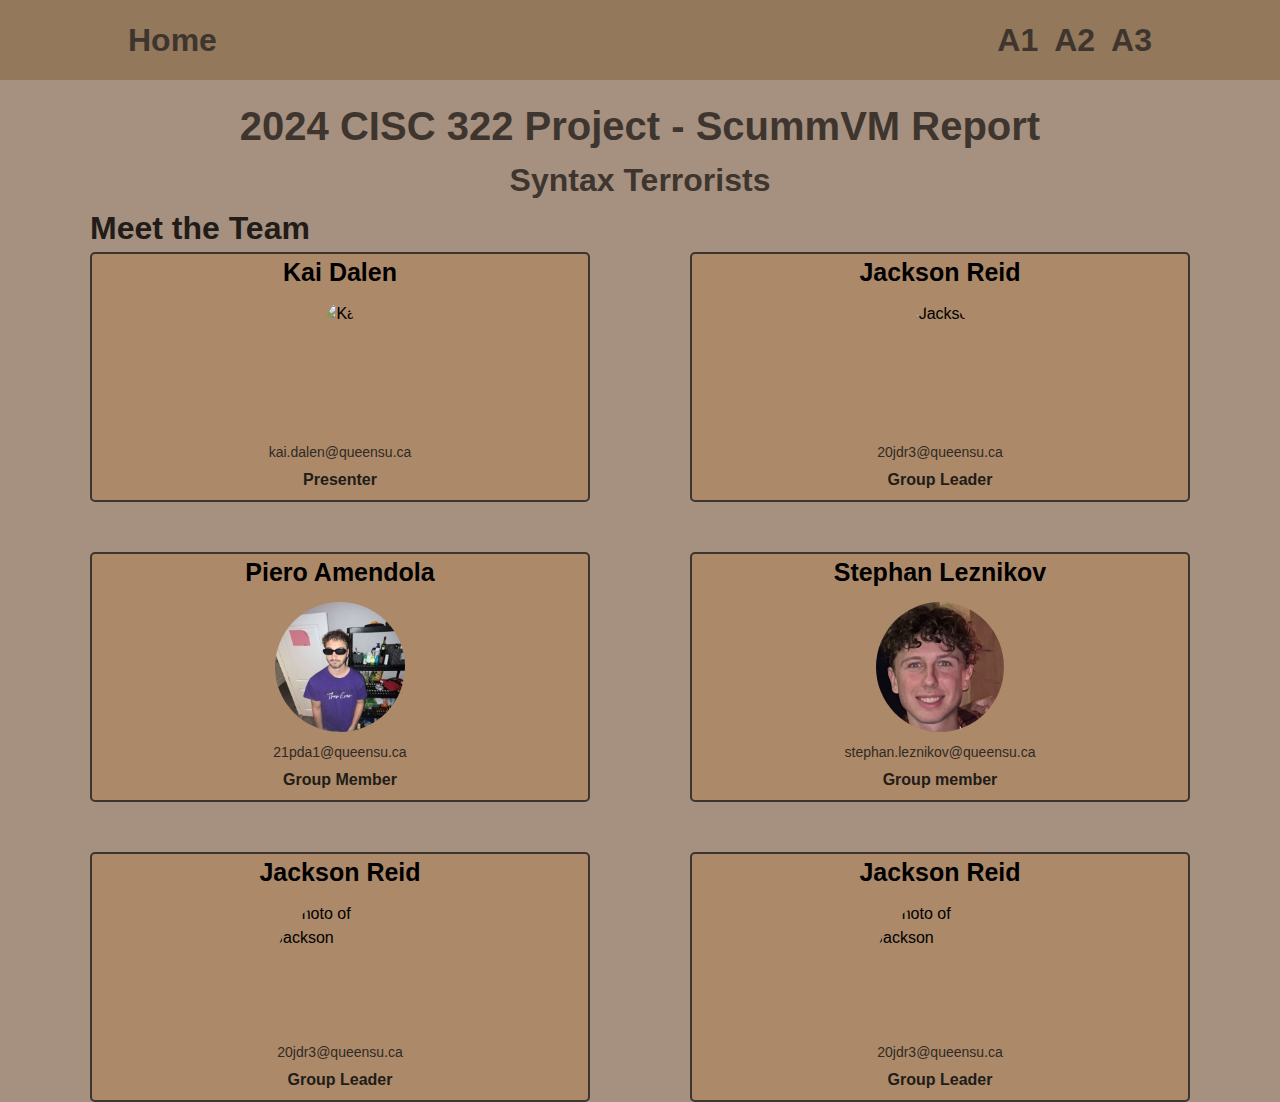
==== index.html @ a6118286 "restructuring" ====
<!DOCTYPE html>
<html lang="en">
<head>
    <meta charset="UTF-8">
    <meta name="viewport" content="width=device-width, initial-scale=1.0">
    <title>ScummVM Report - CISC322</title>
    <link rel="stylesheet" href="styles.css">
</head>
    <header>
        <div class="homeGroup">
            <h3>Home</h3>
        </div>
        <!-- <div class="titleGroup">
            <h3>ScummVM Report - Syntax Terrorists</h3>
        </div> -->
        <div class="asgnGroup">
            <h3>A1</h3>
            <h3>A2</h3>
            <h3>A3</h3>
        </div>
    </header>

    <body>
        <h1 class="title">2024 CISC 322 Project - ScummVM Report</h1>
        <h3>Syntax Terrorists</h3>
        <div class="content">
            <h3>Meet the Team</h3>
            <div class="grpMemCnt">
                <div class="grpMember">
                    <div class="name">Kai Dalen</div>
                    <div class="photo"><img src="./photos/Kai.png" alt="Kai"></div>
                    <div class="email">kai.dalen@queensu.ca</div>
                    <div class="role">Presenter</div>
                </div>
                <div class="grpMember">
                    <div class="name">Jackson Reid</div>
                    <div class="photo"><img src="./photos/jackson.png" alt="Jackson"></div>
                    <div class="email">20jdr3@queensu.ca</div>
                    <div class="role">Group Leader</div>
                </div>
                <div class="grpMember">
                    <div class="name">Piero Amendola</div>
                    <div class="photo"><img src="./photos/perio.png" alt="Perio"></div>
                    <div class="email">21pda1@queensu.ca</div>
                    <div class="role">Group Member</div>
                </div>
                <div class="grpMember">
                    <div class="name">Stephan Leznikov</div>
                    <div class="photo"><img src="./photos/stephan.jpg" alt="Photo of Jackson"></div>
                    <div class="email">stephan.leznikov@queensu.ca</div>
                    <div class="role">Group member</div>
                </div>
                <div class="grpMember">
                    <div class="name">Jackson Reid</div>
                    <div class="photo"><img src="./photos/jackson.png" alt="Photo of Jackson"></div>
                    <div class="email">20jdr3@queensu.ca</div>
                    <div class="role">Group Leader</div>
                </div>
                <div class="grpMember">
                    <div class="name">Jackson Reid</div>
                    <div class="photo"><img src="./photos/jackson.png" alt="Photo of Jackson"></div>
                    <div class="email">20jdr3@queensu.ca</div>
                    <div class="role">Group Leader</div>
                </div>
            </div>
        </div>
    </body>

    <footer>

    </footer>
</html>
---- styles.css ----
/*
******************************
* RESET DEFAULT WEB SETTINGS *
******************************
*/

/*
  1. Use a more-intuitive box-sizing model.
*/
*, *::before, *::after {
    box-sizing: border-box;
}
/*
2. Remove default margin
*/
* {
margin: 0;
}
/*
Typographic tweaks!
3. Add accessible line-height
4. Improve text rendering
*/
body {
line-height: 1.5;
-webkit-font-smoothing: antialiased;
}

/*
5. Improve media defaults
*/
img, picture, video, canvas, svg {
display: block;
max-width: 100%;
}

/*
6. Remove built-in form typography styles
*/
input, button, textarea, select {
font: inherit;
}

/*
7. Avoid text overflows
*/
p, h1, h2, h3, h4, h5, h6 {
overflow-wrap: break-word;
}

/*
8. Create a root stacking context
*/
#root, #__next {
isolation: isolate;
}

html {
    font-family: Helvetica, sans-serif
}

header {
    display: flex;
    flex-direction: row;
    justify-content: space-between;
    align-items: center;
    width: 100%;
    top: 0;
    padding: 16px 128px;

    background-color: #93785b;
}

.asgnGroup {
    display: flex;
    flex-direction: row;
    column-gap: 16px;
}

body {
    display: flex;
    flex-direction: column;
    align-items: center;
    background-color: #A69080;
    height: 80vh;
    width: 100%;
}

.title {
    padding-top: 16px;
}

.grpMemCnt {
    width: 1100px;
    display: flex;
    flex-direction: row;
    flex-wrap: wrap;
    justify-content: space-between;
    row-gap: 50px;
}

.grpMember {
    width: 500px;
    height: 250px;
    background-color: #Ac8968;
    border: 2px solid #3e362e;;
    border-radius: 5px;
}
.name {
    text-align: center;
    font-weight: bold;
    font-size: 25px;
}
.photo {
    justify-content: center;
    align-items: center;
    height: 150px;
    width: 150px;
    margin: auto;
    overflow: hidden;
    /* Hides the overflowed parts of the image */
    display: flex;
    /* Ensures content is centered if needed */
    padding: 10px;
}

.photo img {
    height: 100%;
    width: auto;
    /* Adjusts the image proportionally */
    object-fit: cover;
    /* Crops the image while maintaining aspect ratio */
    display: block;
    margin: auto;
    border-radius: 50%;
}

.role {
    text-align: center;
    color: #211c18;
    margin: 5px 0;
    font-weight: bold;
}

.email {
    text-align: center;
    color: #302a25;
    font-size: 14px;
}
.content > h3 {
    /* color: white; */
    color: #211c18;
}

footer {
    display: flex;
    flex-direction: row;
    background-color: black;
}

h3, h1 {
    font-size: 32px;
    color: #3e362e;
}

h1 {
    font-size: 40px;
}
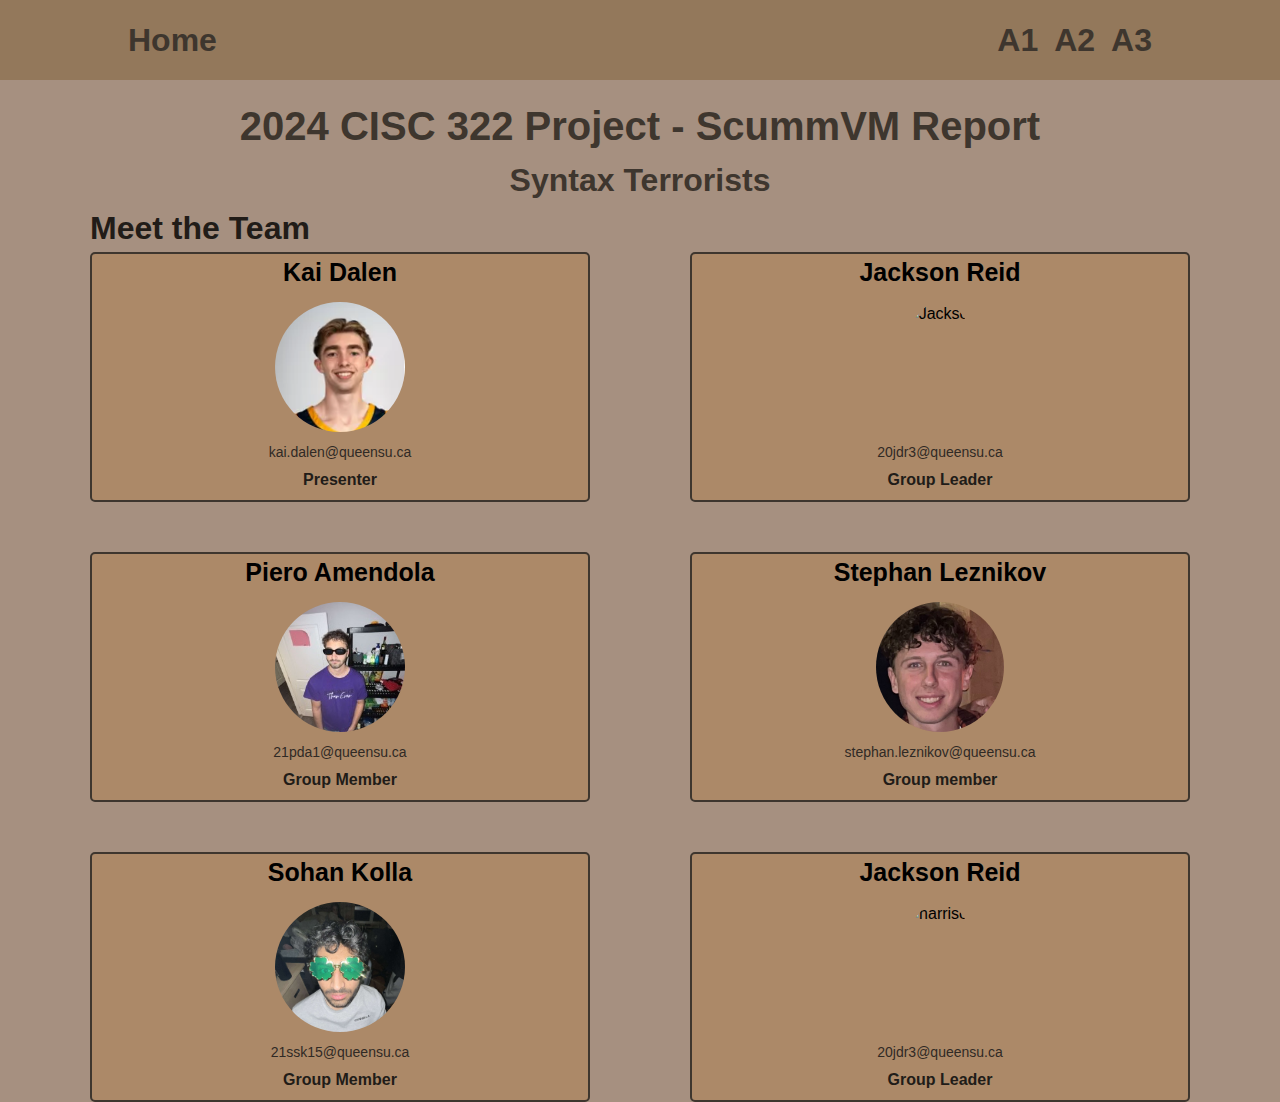
==== commit d6a22b86: "A0 website doen" ====
--- a/index.html
+++ b/index.html
@@ -28,7 +28,7 @@
             <div class="grpMemCnt">
                 <div class="grpMember">
                     <div class="name">Kai Dalen</div>
-                    <div class="photo"><img src="./photos/Kai.png" alt="Kai"></div>
+                    <div class="photo"><img src="./photos/kai.png" alt="Kai"></div>
                     <div class="email">kai.dalen@queensu.ca</div>
                     <div class="role">Presenter</div>
                 </div>
@@ -46,19 +46,19 @@
                 </div>
                 <div class="grpMember">
                     <div class="name">Stephan Leznikov</div>
-                    <div class="photo"><img src="./photos/stephan.jpg" alt="Photo of Jackson"></div>
+                    <div class="photo"><img src="./photos/stephan.jpg" alt="stephan"></div>
                     <div class="email">stephan.leznikov@queensu.ca</div>
                     <div class="role">Group member</div>
                 </div>
                 <div class="grpMember">
-                    <div class="name">Jackson Reid</div>
-                    <div class="photo"><img src="./photos/jackson.png" alt="Photo of Jackson"></div>
-                    <div class="email">20jdr3@queensu.ca</div>
-                    <div class="role">Group Leader</div>
+                    <div class="name">Sohan Kolla</div>
+                    <div class="photo"><img src="./photos/sohan.jpg" alt="sohan"></div>
+                    <div class="email">21ssk15@queensu.ca</div>
+                    <div class="role">Group Member</div>
                 </div>
                 <div class="grpMember">
                     <div class="name">Jackson Reid</div>
-                    <div class="photo"><img src="./photos/jackson.png" alt="Photo of Jackson"></div>
+                    <div class="photo"><img src="./photos/harrison.jpg" alt="harrison"></div>
                     <div class="email">20jdr3@queensu.ca</div>
                     <div class="role">Group Leader</div>
                 </div>
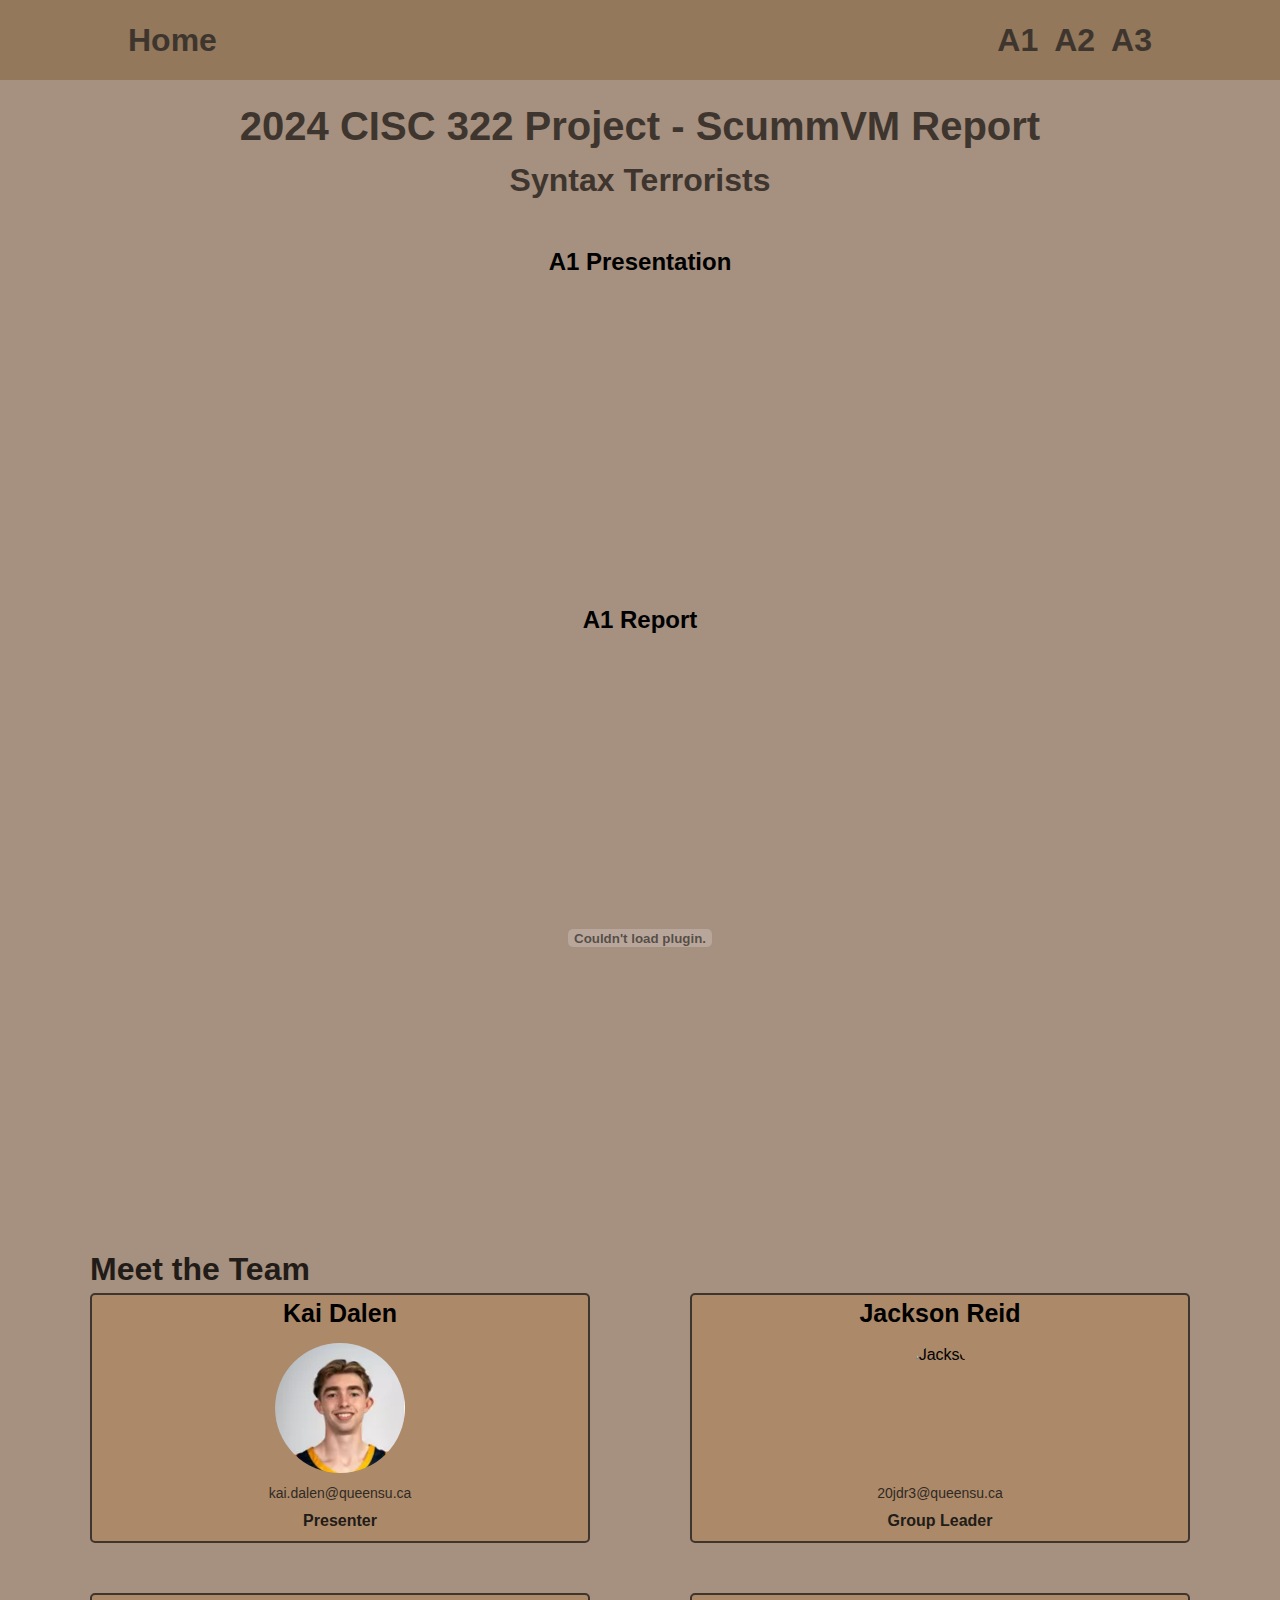
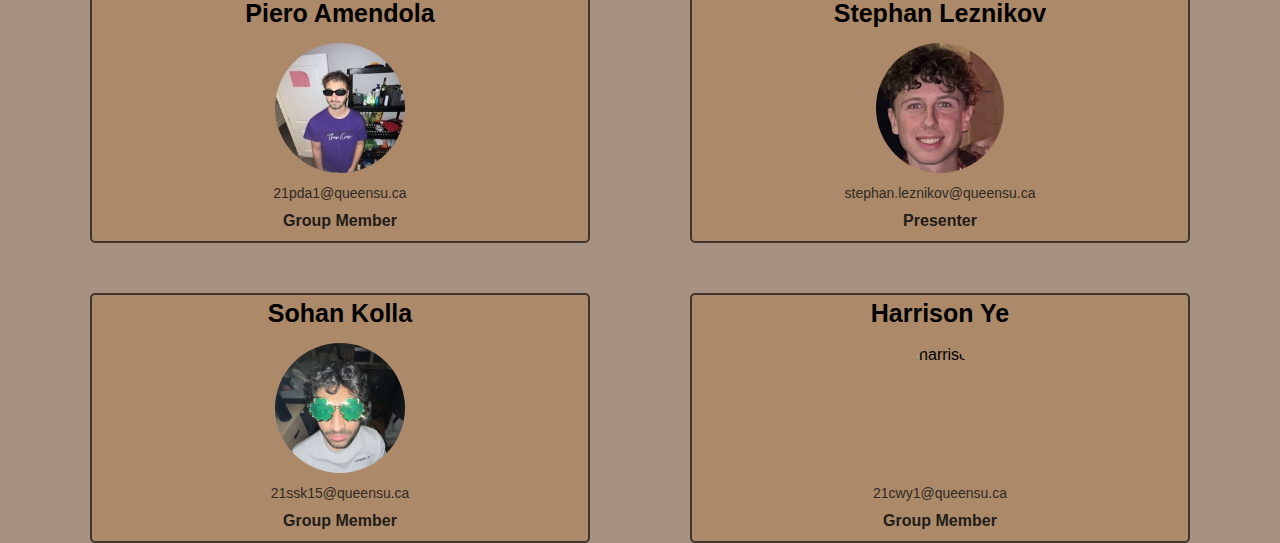
==== commit 3684ff1b: "a1 added" ====
--- a/index.html
+++ b/index.html
@@ -10,7 +10,7 @@
         <div class="homeGroup">
             <h3>Home</h3>
         </div>
-        <!-- <div class="titleGroup">
+        <!-- <div class="titleGroup done">
             <h3>ScummVM Report - Syntax Terrorists</h3>
         </div> -->
         <div class="asgnGroup">
@@ -22,7 +22,21 @@
 
     <body>
         <h1 class="title">2024 CISC 322 Project - ScummVM Report</h1>
-        <h3>Syntax Terrorists</h3>
+        <h3 style="margin-bottom: 20px;">Syntax Terrorists</h3>
+<h2 style="margin-top: 20px;">A1 Presentation</h2>
+
+        <div class="video">
+           <iframe width="560" height="315" src="https://www.youtube.com/embed/5ssgYwoFZN4?si=iwjyEPNailk9owQH" title="YouTube video player" frameborder="0" allow="accelerometer; autoplay; clipboard-write; encrypted-media; gyroscope; picture-in-picture; web-share" referrerpolicy="strict-origin-when-cross-origin" allowfullscreen></iframe>
+
+
+        </div>
+        <h2>A1 Report</h2>
+        <div class="a1"><embed src="photos/a1.pdf" width="800" height="600" type="application/pdf">
+</div>
+
+        
+
+
         <div class="content">
             <h3>Meet the Team</h3>
             <div class="grpMemCnt">
@@ -48,7 +62,7 @@
                     <div class="name">Stephan Leznikov</div>
                     <div class="photo"><img src="./photos/stephan.jpg" alt="stephan"></div>
                     <div class="email">stephan.leznikov@queensu.ca</div>
-                    <div class="role">Group member</div>
+                    <div class="role">Presenter</div>
                 </div>
                 <div class="grpMember">
                     <div class="name">Sohan Kolla</div>
@@ -57,10 +71,10 @@
                     <div class="role">Group Member</div>
                 </div>
                 <div class="grpMember">
-                    <div class="name">Jackson Reid</div>
+                    <div class="name">Harrison Ye</div>
                     <div class="photo"><img src="./photos/harrison.jpg" alt="harrison"></div>
-                    <div class="email">20jdr3@queensu.ca</div>
-                    <div class="role">Group Leader</div>
+                    <div class="email">21cwy1@queensu.ca</div>
+                    <div class="role">Group Member</div>
                 </div>
             </div>
         </div>
@@ -69,4 +83,4 @@
     <footer>
 
     </footer>
-</html>+</html>
